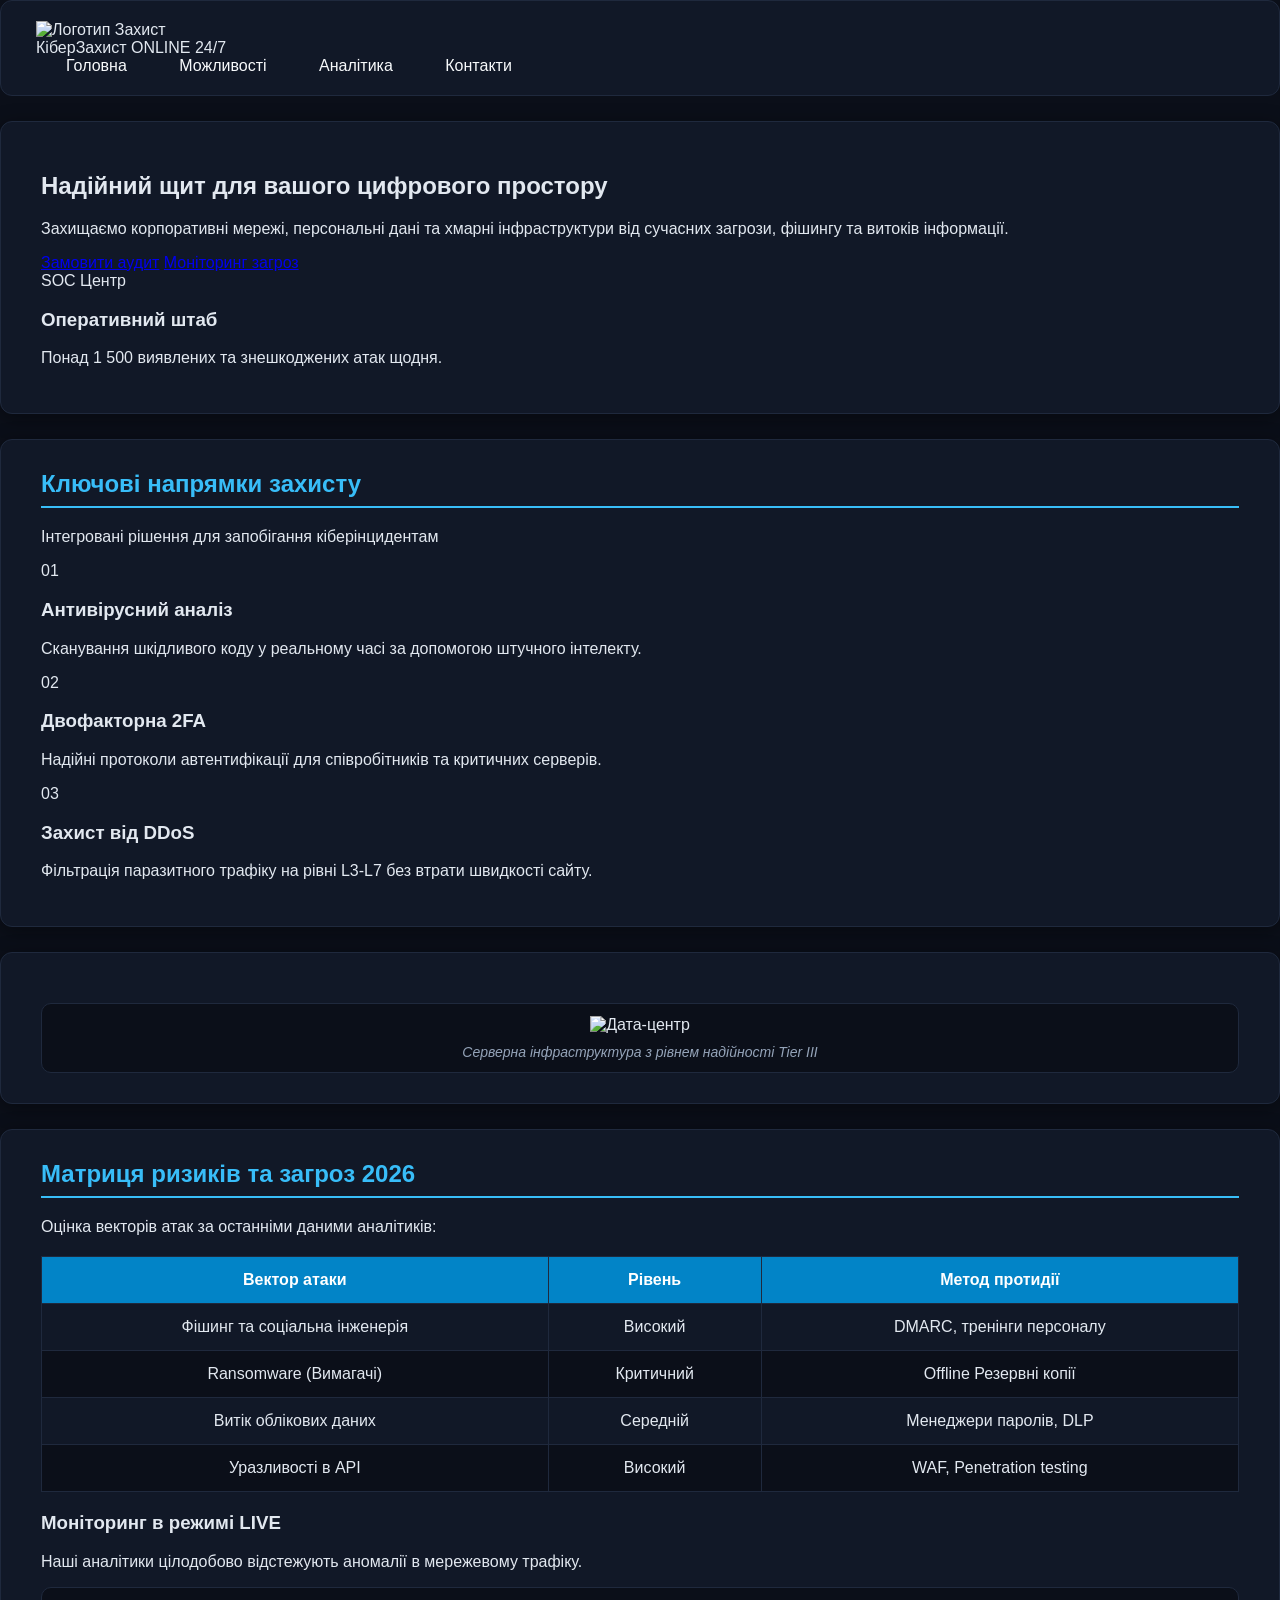
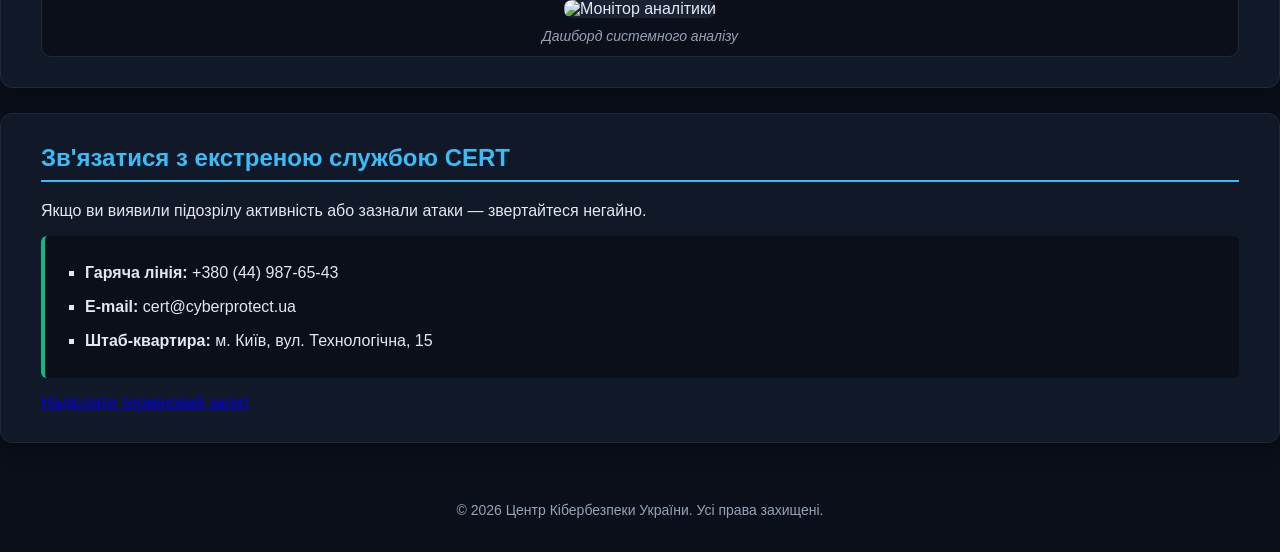
==== cyber_index.html @ e221b83b "Add files via upload" ====
<!DOCTYPE html>
<html lang="uk">
    <head>
        <meta charset="UTF-8">
        <meta name="viewport" content="width=device-width, initial-scale=1.0">
        <title>Центр Кібербезпеки та Захисту Інформації</title>
        <link rel="stylesheet" href="cyber_style.css">
    </head>
    <body>
        <header class="site-header">
            <div class="header-container">
                <div class="brand">
                    <img src="images/shield_logo.png" alt="Логотип Захист" class="logo-img">
                    <div class="brand-text">
                        <span class="brand-title">КіберЗахист</span>
                        <span class="status-badge">ONLINE 24/7</span>
                    </div>
                </div>
                <nav class="main-nav">
                    <a href="#hero">Головна</a>
                    <a href="#features">Можливості</a>
                    <a href="#analytics">Аналітика</a>
                    <a href="#contacts">Контакти</a>
                </nav>
            </div>
        </header>
        <main class="main-content">
            <section id="hero" class="hero-section">
                <div class="hero-text">
                    <h1>Надійний щит для вашого цифрового простору</h1>
                    <p>Захищаємо корпоративні мережі, персональні дані та хмарні інфраструктури від сучасних загрози, фішингу та витоків інформації.</p>
                    <div class="hero-actions">
                        <a href="#contacts" class="btn btn-primary">Замовити аудит</a>
                        <a href="#analytics" class="btn btn-secondary">Моніторинг загроз</a>
                    </div>
                </div>
                <div class="hero-card">
                    <div class="card-badge">SOC Центр</div>
                    <h3>Оперативний штаб</h3>
                    <p>Понад 1 500 виявлених та знешкоджених атак щодня.</p>
                </div>
            </section>
            <section id="features" class="features-section">
                <div class="section-header">
                    <h2>Ключові напрямки захисту</h2>
                    <p>Інтегровані рішення для запобігання кіберінцидентам</p>
                </div>
                <div class="features-grid">
                    <div class="feature-card">
                        <div class="icon">01</div>
                        <h3>Антивірусний аналіз</h3>
                        <p>Сканування шкідливого коду у реальному часі за допомогою штучного інтелекту.</p>
                    </div>
                    <div class="feature-card">
                        <div class="icon">02</div>
                        <h3>Двофакторна 2FA</h3>
                        <p>Надійні протоколи автентифікації для співробітників та критичних серверів.</p>
                    </div>
                    <div class="feature-card">
                        <div class="icon">03</div>
                        <h3>Захист від DDoS</h3>
                        <p>Фільтрація паразитного трафіку на рівні L3-L7 без втрати швидкості сайту.</p>
                    </div>
                </div>
            </section>
            <section class="banner-section">
                <figure class="banner-figure">
                    <img src="images/datacenter.jpg" alt="Дата-центр" class="banner-img">
                    <figcaption class="banner-caption">
                        <span>Серверна інфраструктура з рівнем надійності Tier III</span>
                    </figcaption>
                </figure>
            </section>
            <section id="analytics" class="two-column-section">
                <div class="col-main">
                    <h2>Матриця ризиків та загроз 2026</h2>
                    <p>Оцінка векторів атак за останніми даними аналітиків:</p>
                    <table class="data-table">
                        <thead>
                            <tr>
                                <th>Вектор атаки</th>
                                <th>Рівень</th>
                                <th>Метод протидії</th>
                            </tr>
                        </thead>
                        <tbody>
                            <tr>
                                <td>Фішинг та соціальна інженерія</td>
                                <td><span class="tag tag-high">Високий</span></td>
                                <td>DMARC, тренінги персоналу</td>
                            </tr>
                            <tr>
                                <td>Ransomware (Вимагачі)</td>
                                <td><span class="tag tag-critical">Критичний</span></td>
                                <td>Offline Резервні копії</td>
                            </tr>
                            <tr>
                                <td>Витік облікових даних</td>
                                <td><span class="tag tag-medium">Середній</span></td>
                                <td>Менеджери паролів, DLP</td>
                            </tr>
                            <tr>
                                <td>Уразливості в API</td>
                                <td><span class="tag tag-high">Високий</span></td>
                                <td>WAF, Penetration testing</td>
                            </tr>
                        </tbody>
                    </table>
                </div>
                <div class="col-side">
                    <div class="side-info-card">
                        <h3>Моніторинг в режимі LIVE</h3>
                        <p>Наші аналітики цілодобово відстежують аномалії в мережевому трафіку.</p>
                        <figure class="side-figure">
                            <img src="images/sec_room.jpg" alt="Монітор аналітики" class="side-img">
                            <figcaption>Дашборд системного аналізу</figcaption>
                        </figure>
                    </div>
                </div>

            </section>
            <section id="contacts" class="contacts-banner">
                <div class="contacts-info">
                    <h2>Зв'язатися з екстреною службою CERT</h2>
                    <p>Якщо ви виявили підозрілу активність або зазнали атаки — звертайтеся негайно.</p>
                    <ul class="contact-list">
                        <li><strong>Гаряча лінія:</strong> +380 (44) 987-65-43</li>
                        <li><strong>E-mail:</strong> cert@cyberprotect.ua</li>
                        <li><strong>Штаб-квартира:</strong> м. Київ, вул. Технологічна, 15</li>
                    </ul>
                </div>
                <div class="contacts-action">
                    <a href="mailto:cert@cyberprotect.ua" class="btn btn-alert">Надіслати терміновий запит</a>
                </div>
            </section>
        </main>
        <footer class="site-footer">
            <p>© 2026 Центр Кібербезпеки України. Усі права захищені.</p>
        </footer>

    </body>
    </html>
---- cyber_style.css ----
html {
    scroll-behavior: smooth;
}
body {
    font-family: 'Segoe UI', Arial, sans-serif;
    background-color: #0b0f19;
    color: #e2e8f0;
    margin: 0;
    padding: 0;
}
.wrapper {
    width: 100%;
    max-width: 1200px;
    margin: 0 auto;
    padding: 25px;
    box-sizing: border-box;
}
header {
    background-color: #111827;
    padding: 20px 35px;
    border-radius: 12px;
    margin-bottom: 25px;
    border: 1px solid #1f293d;
    display: flex;
    justify-content: space-between;
    align-items: center;
}
.logo {
    display: flex;
    align-items: center;
    gap: 15px;
}
.logo img {
    border-radius: 50%;
    background-color: #10b981;
    padding: 5px;
    transition: transform 0.3s ease;
}
.logo img:hover {
    transform: rotate(360deg);
}
header h1 {
    color: #10b981;
    margin: 0;
    font-size: 26px;
}
nav a {
    color: #f8fafc;
    text-decoration: none;
    margin-left: 12px;
    font-size: 16px;
    padding: 10px 18px;
    border-radius: 8px;
    transition: all 0.3s ease;
}
nav a:hover {
    background-color: #10b981;
    color: #0b0f19;
    font-weight: bold;
}
section {
    background-color: #111827;
    padding: 30px 40px;
    margin-bottom: 25px;
    border-radius: 12px;
    border: 1px solid #1f293d;
    box-shadow: 0 4px 20px rgba(0, 0, 0, 0.4);
}
h2 {
    color: #38bdf8;
    border-bottom: 2px solid #38bdf8;
    padding-bottom: 8px;
    margin-top: 0;
}
figure {
    margin: 20px auto 0 auto;
    padding: 12px;
    background-color: #0b0f19;
    border: 1px solid #1f293d;
    border-radius: 10px;
    text-align: center;
    transition: transform 0.3s, box-shadow 0.3s;
}
figure:hover {
    transform: translateY(-3px);
    box-shadow: 0 8px 20px rgba(56, 189, 248, 0.15);
}
.full-width-figure {
    max-width: 900px;
}
.full-width-figure img {
    width: 100%;
    height: 380px;
    object-fit: cover;
    border-radius: 8px;
}
.contacts-grid {
    display: grid;
    grid-template-columns: 1fr 1fr;
    gap: 30px;
    align-items: center;
}
.side-figure {
    margin: 0;
}
.side-figure img {
    width: 100%;
    height: 280px;
    object-fit: contain;
    background-color: #182232;
    border-radius: 8px;
}
figcaption {
    font-style: italic;
    color: #94a3b8;
    margin-top: 10px;
    font-size: 14px;
}
table {
    width: 100%;
    margin: 20px 0;
    border-collapse: collapse;
}
th, td {
    border: 1px solid #1f293d;
    padding: 14px;
    text-align: center;
}
th {
    background-color: #0284c7;
    color: white;
}
tr:nth-child(even) {
    background-color: #0b0f19;
}
tr:hover {
    background-color: #1e293b;
}
ul {
    list-style-type: square;
    padding: 20px 40px;
    background-color: #0b0f19;
    border-left: 4px solid #10b981;
    border-radius: 6px;
}
ul li {
    padding: 8px 0;
}
ol {
    list-style-type: decimal;
    padding-left: 25px;
}
ol li {
    padding: 8px 0;
    color: #cbd5e1;
    font-size: 16px;
}
footer {
    text-align: center;
    color: #94a3b8;
    padding: 20px;
    font-size: 14px;
}
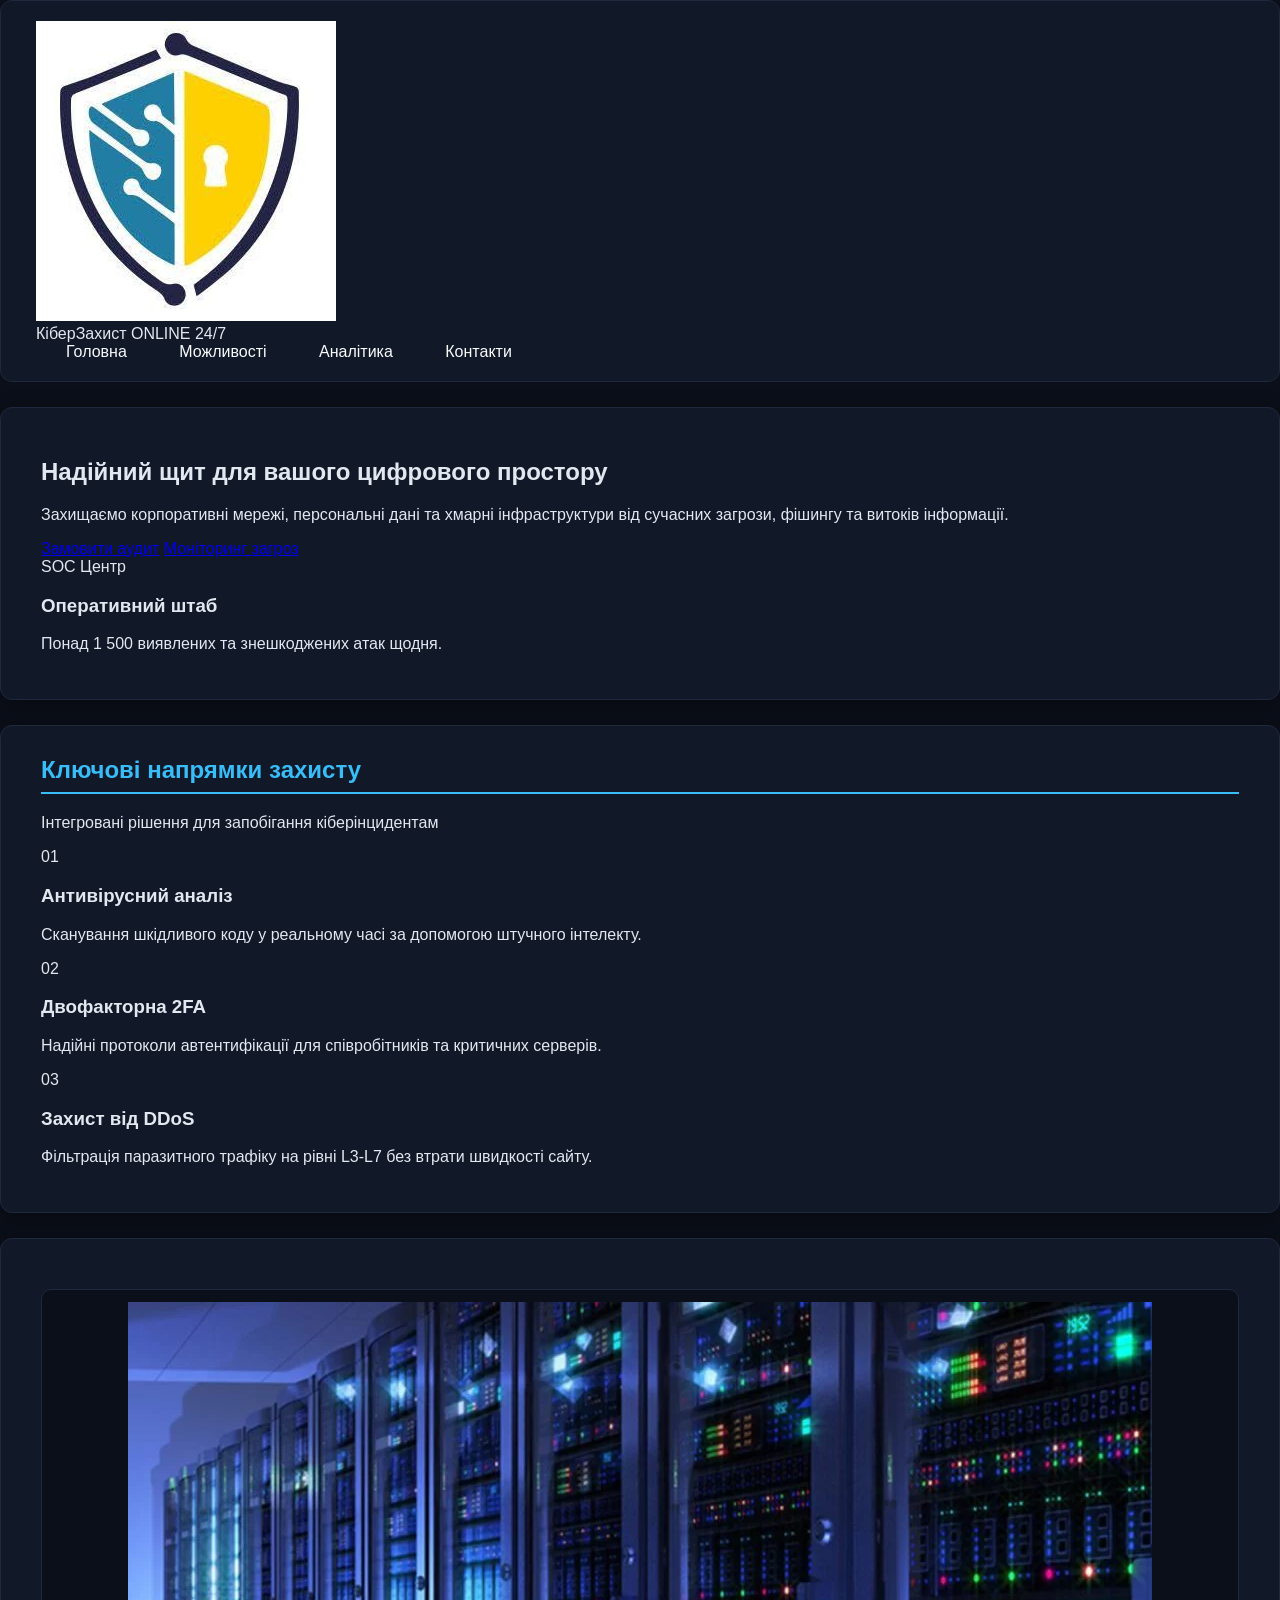
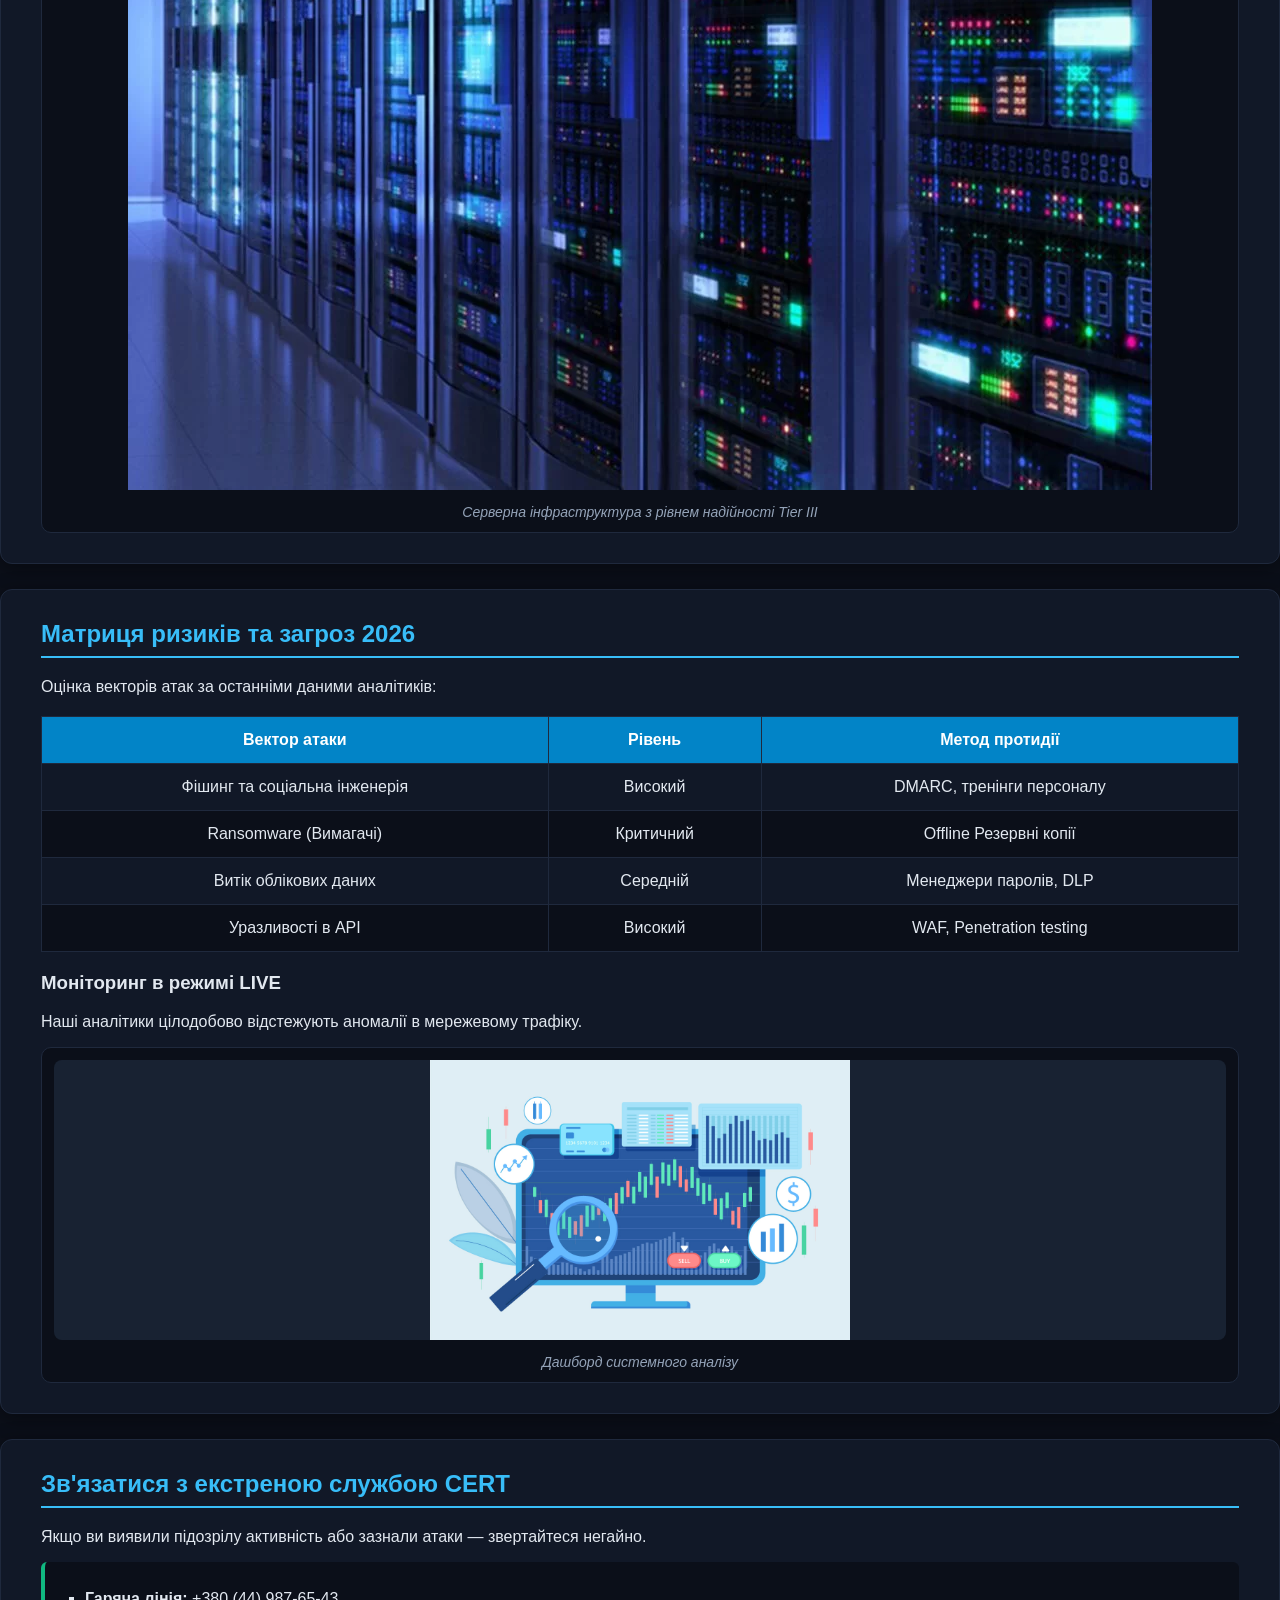
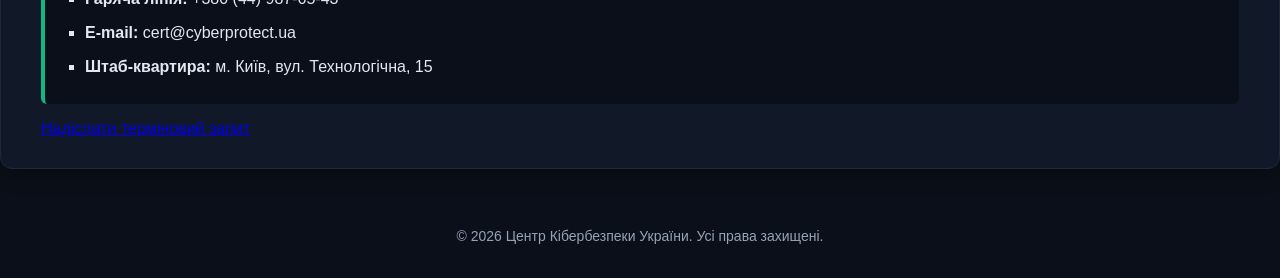
==== commit 356d16ea: "Rename index.html to cyber_index.html" ====
--- a/cyber_index.html
+++ b/cyber_index.html
@@ -139,4 +139,4 @@
         </footer>
 
     </body>
-    </html>+    </html>
